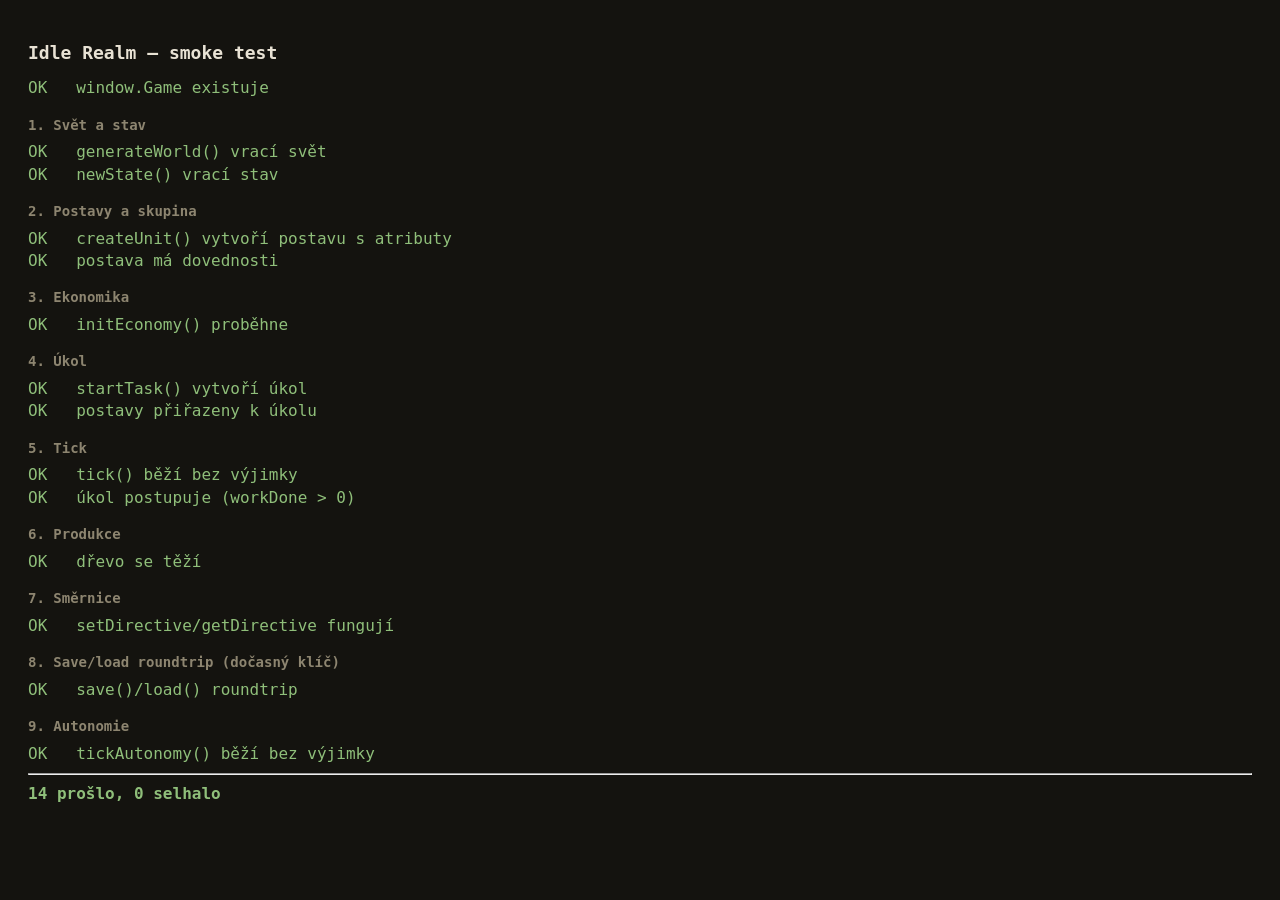
==== test/smoke.html @ e6fe31b1 "feat: infrastruktura — statická kontrola, smoke test, .editorconfig" ====
<!DOCTYPE html>
<html lang="cs">
<head>
<meta charset="utf-8" />
<meta name="viewport" content="width=device-width, initial-scale=1" />
<title>Idle Realm — smoke test</title>
<style>
  body { font-family: ui-monospace, SFMono-Regular, Menlo, Consolas, monospace; background: #14130f; color: #e8e2d4; padding: 20px; line-height: 1.4; }
  h1 { font-size: 18px; } h2 { font-size: 14px; color: #8d8570; margin: 16px 0 6px; }
  .pass { color: #8fbf7a; } .fail { color: #c05a45; font-weight: 700; }
  #results { margin-top: 12px; }
</style>
</head>
<body>
<h1>Idle Realm — smoke test</h1>
<div id="results">Načítám…</div>

<!-- Načti všechny herní skripty ve stejném pořadí jako index.html (kromě main.js, který bootuje hru) -->
<script src="../js/core/rng.js"></script>
<script src="../js/data/world.js"></script>
<script src="../js/data/character.js"></script>
<script src="../js/data/combat.js"></script>
<script src="../js/data/progress.js"></script>
<script src="../js/data/personality.js"></script>
<script src="../js/data/ambitions.js"></script>
<script src="../js/data/workshops.js"></script>
<script src="../js/data/aging.js"></script>
<script src="../js/data/abilities.js"></script>
<script src="../js/data/politics.js"></script>
<script src="../js/data/time.js"></script>
<script src="../js/data/expeditions.js"></script>
<script src="../js/data/unlocks.js"></script>
<script src="../js/render/art.js"></script>
<script src="../js/core/state.js"></script>
<script src="../js/systems/units.js"></script>
<script src="../js/systems/groups.js"></script>
<script src="../js/systems/psychology.js"></script>
<script src="../js/systems/work.js"></script>
<script src="../js/systems/combat.js"></script>
<script src="../js/systems/abilities.js"></script>
<script src="../js/systems/economy.js"></script>
<script src="../js/systems/merchant.js"></script>
<script src="../js/systems/crafting.js"></script>
<script src="../js/systems/workshops.js"></script>
<script src="../js/systems/misc.js"></script>
<script src="../js/systems/drops.js"></script>
<script src="../js/systems/events.js"></script>
<script src="../js/systems/autonomy.js"></script>
<script src="../js/systems/aging.js"></script>
<script src="../js/systems/politics.js"></script>
<script src="../js/systems/dynasty.js"></script>
<script src="../js/systems/time.js"></script>
<script src="../js/systems/expeditions.js"></script>
<script src="../js/systems/journal.js"></script>
<script src="../js/systems/prestige.js"></script>
<script src="../js/render/world.js"></script>
<script src="../js/ui/panels.js"></script>
<script src="../js/ui/trade.js"></script>
<script src="../js/ui/base_panel.js"></script>
<script src="../js/ui/achievements_panel.js"></script>
<script src="../js/ui/combat_modal.js"></script>
<script src="../js/ui/merchant_panel.js"></script>
<script src="../js/ui/debug.js"></script>
<script src="../js/ui/ui.js"></script>
<script src="../js/core/loop.js"></script>
<script src="smoke.js"></script>
</body>
</html>
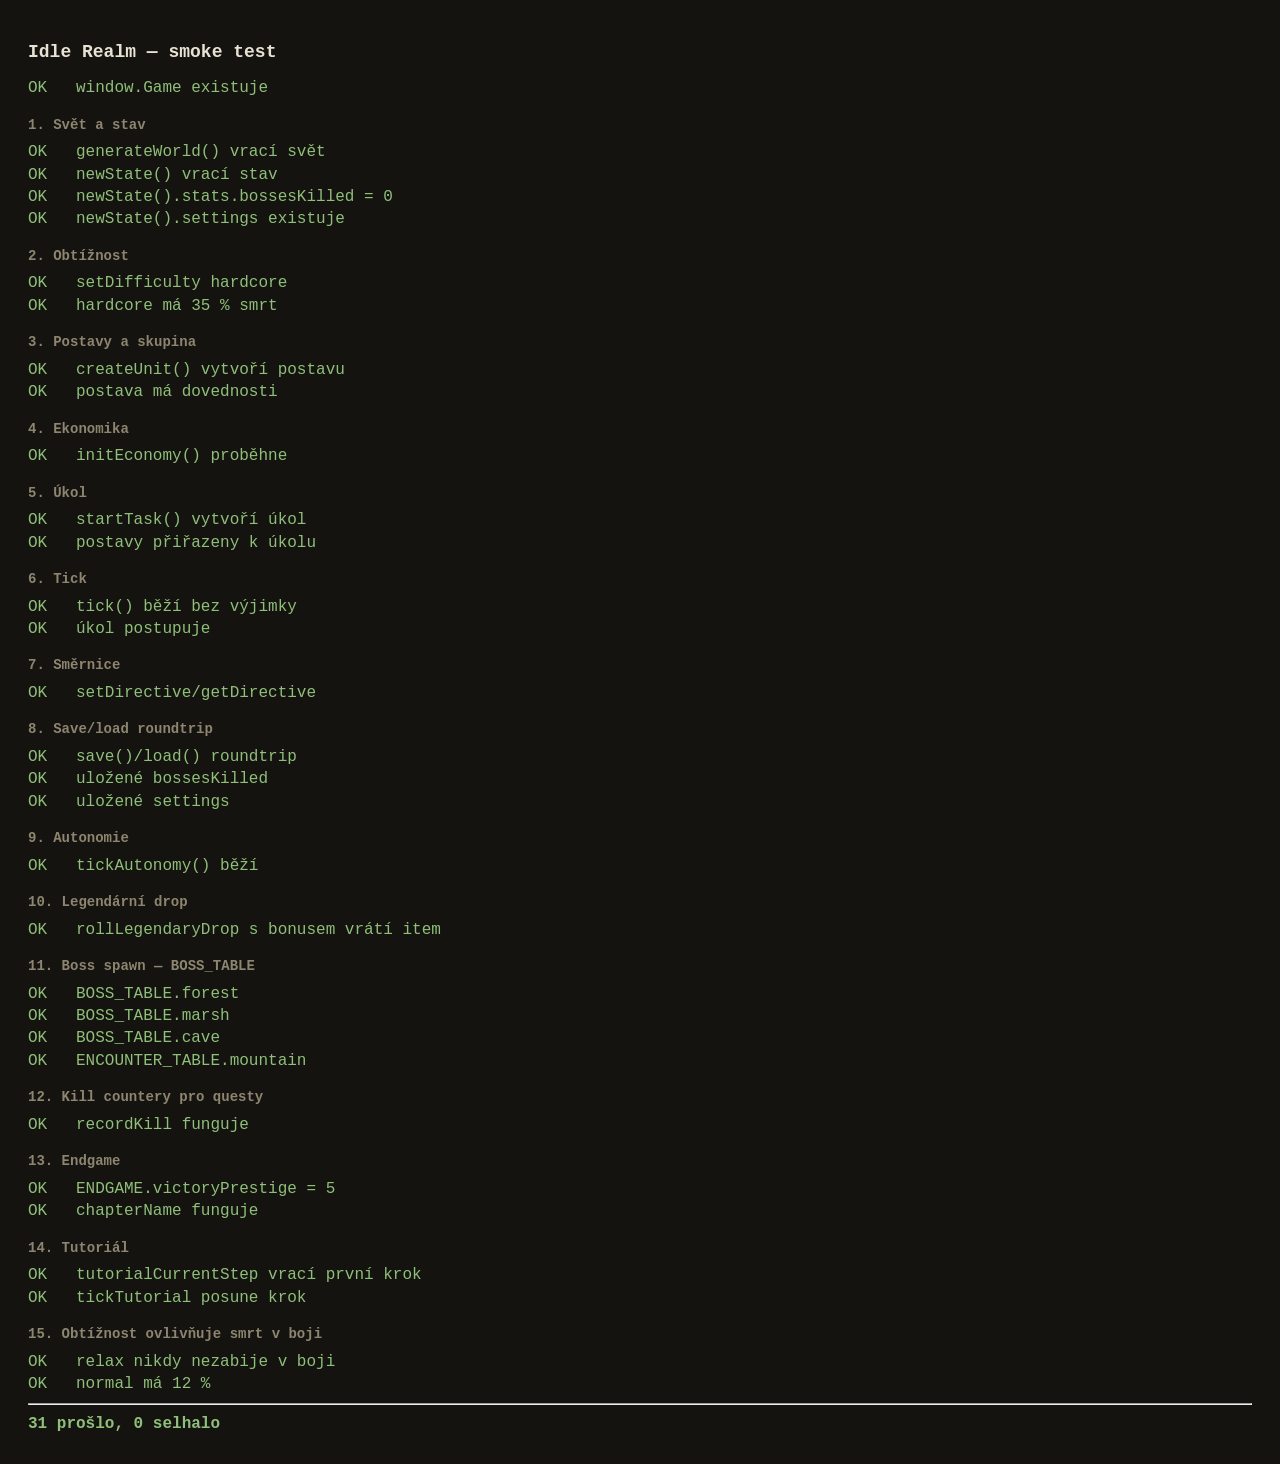
==== commit 1f459678: "fix: 6 oprav z revize (CSS, legend\u00e1rky, obt\u00ed\u017enost, gitignore)" ====
--- a/test/smoke.html
+++ b/test/smoke.html
@@ -18,7 +18,11 @@
 <!-- Načti všechny herní skripty ve stejném pořadí jako index.html (kromě main.js, který bootuje hru) -->
 <script src="../js/core/rng.js"></script>
 <script src="../js/data/world.js"></script>
+<script src="../js/data/difficulty.js"></script>
+<script src="../js/data/legendaries.js"></script>
 <script src="../js/data/character.js"></script>
+<script src="../js/data/sets.js"></script>
+<script src="../js/data/gems.js"></script>
 <script src="../js/data/combat.js"></script>
 <script src="../js/data/progress.js"></script>
 <script src="../js/data/personality.js"></script>
@@ -26,6 +30,7 @@
 <script src="../js/data/workshops.js"></script>
 <script src="../js/data/aging.js"></script>
 <script src="../js/data/abilities.js"></script>
+<script src="../js/data/synergies.js"></script>
 <script src="../js/data/politics.js"></script>
 <script src="../js/data/time.js"></script>
 <script src="../js/data/expeditions.js"></script>
@@ -53,6 +58,8 @@
 <script src="../js/systems/expeditions.js"></script>
 <script src="../js/systems/journal.js"></script>
 <script src="../js/systems/prestige.js"></script>
+<script src="../js/systems/tutorial.js"></script>
+<script src="../js/systems/endgame.js"></script>
 <script src="../js/render/world.js"></script>
 <script src="../js/ui/panels.js"></script>
 <script src="../js/ui/trade.js"></script>
